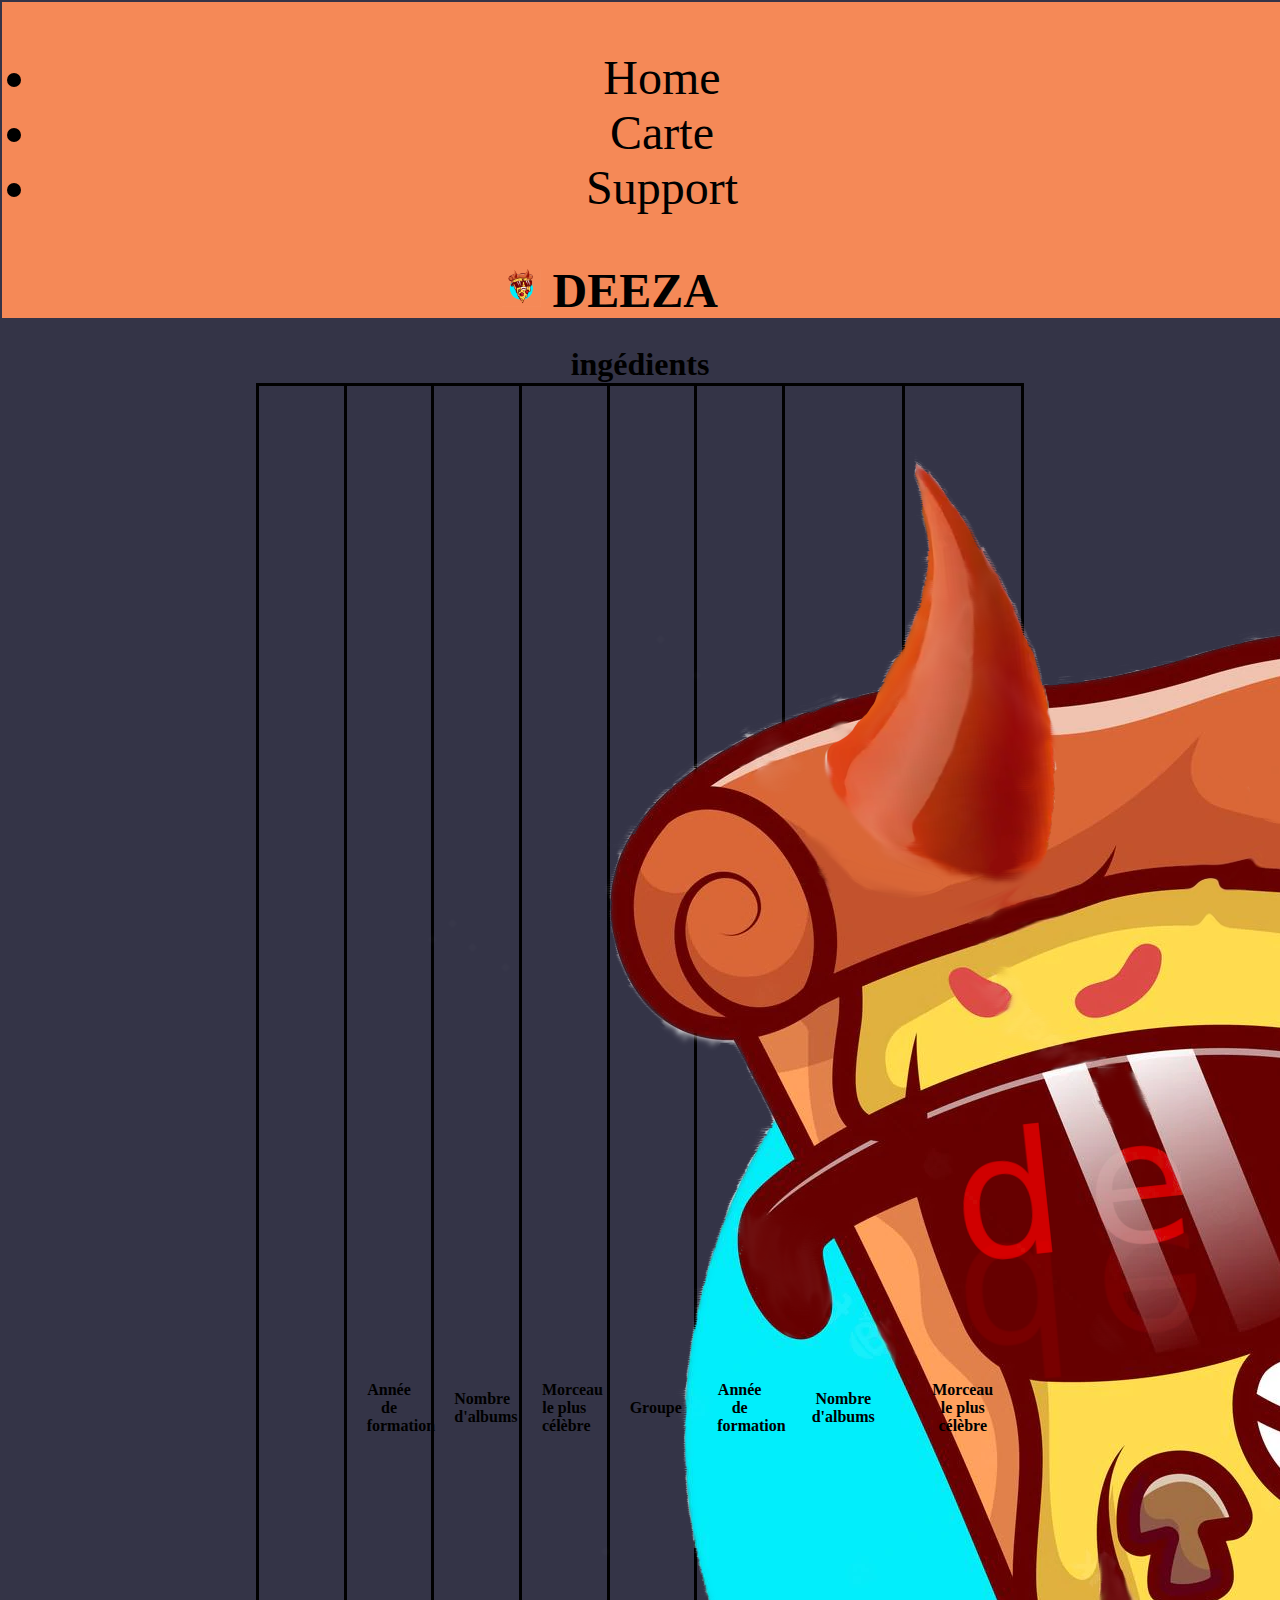
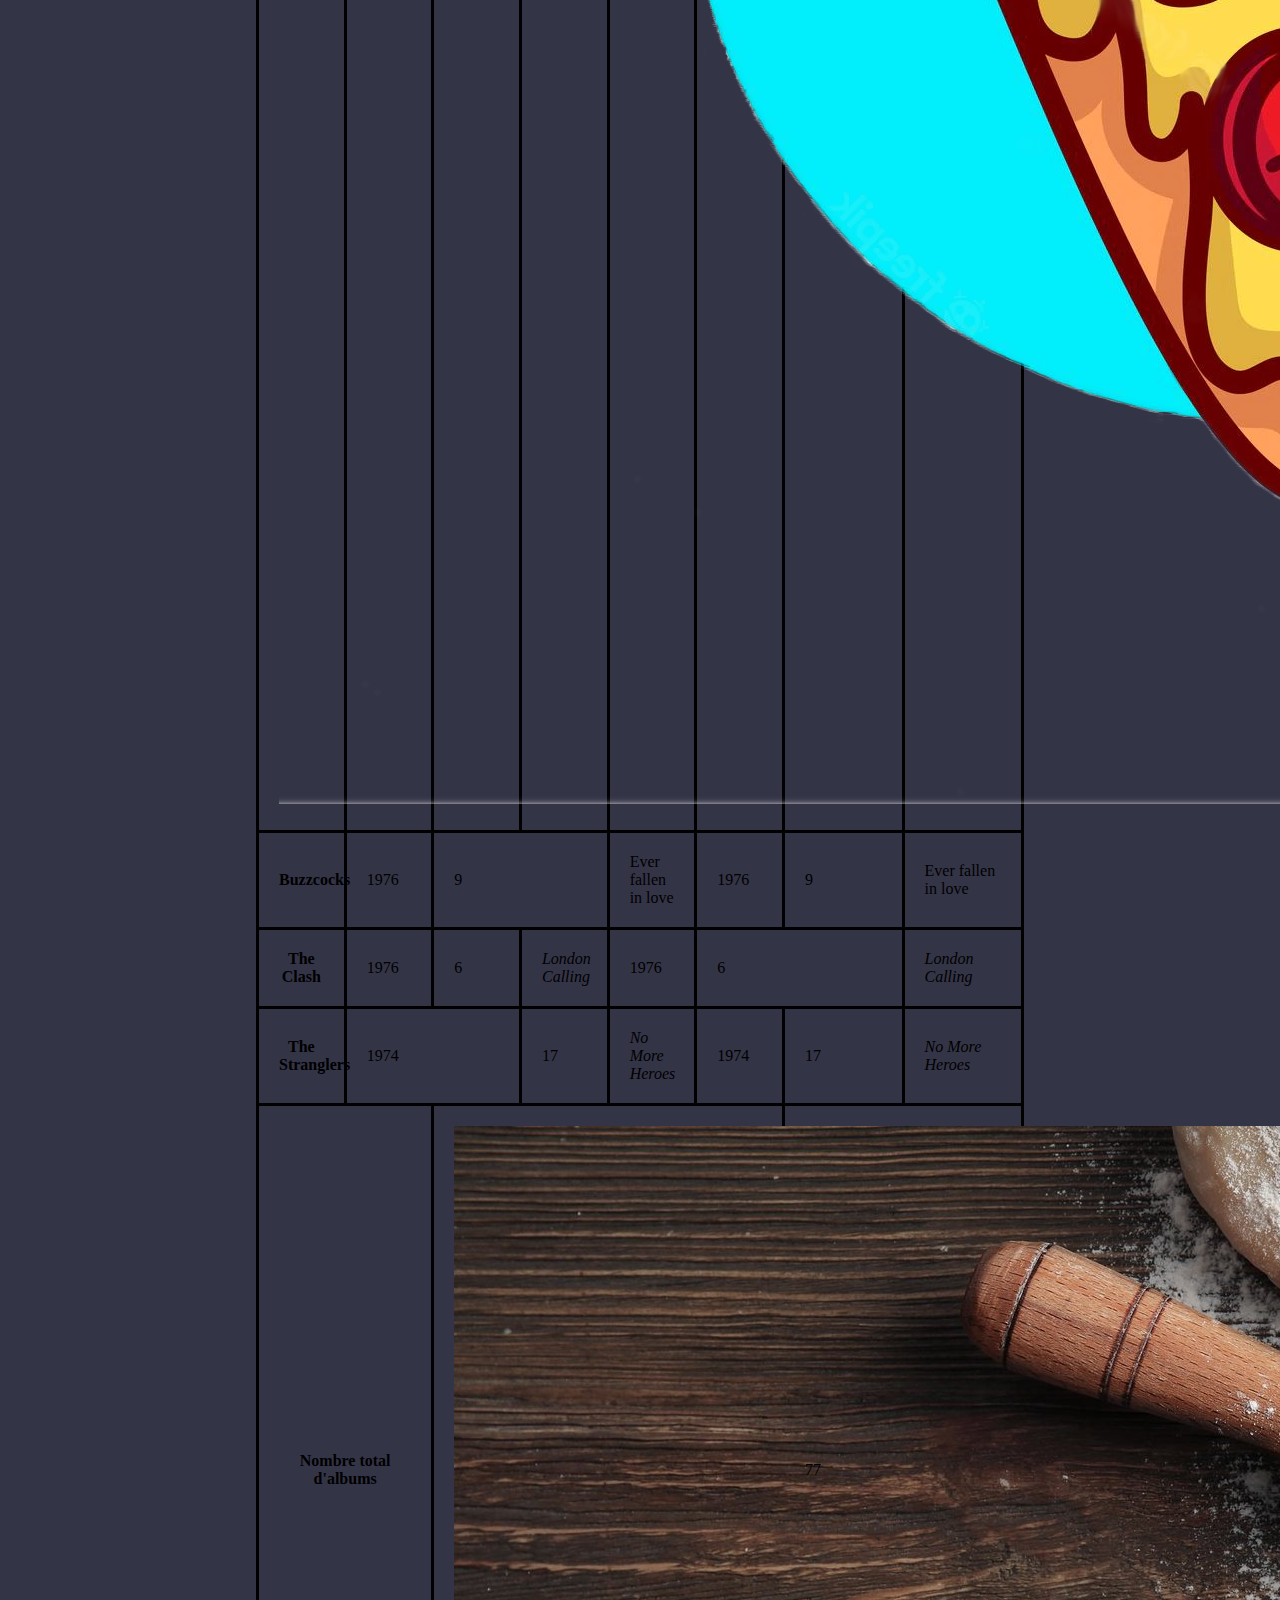
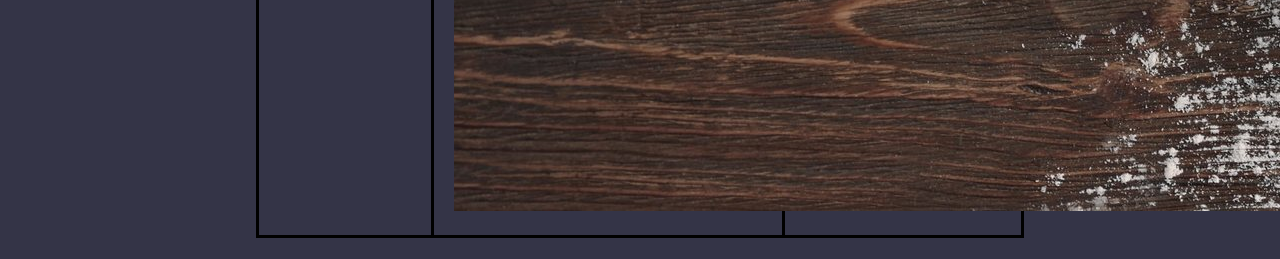
==== index.html @ e332fe28 "tableau" ====
<!DOCTYPE html>
<html lang="fr">
  <head>
    <link rel="stylesheet" href="style.css" />
    <meta charset="UTF-8" />
    <meta name="viewport" content="width=device-width, initial-scale=1.0" />
    <meta http-equiv="X-UA-Compatible" content="ie=edge" />
    <title>Static Template</title>
  <script type="text/javascript">

    function togglemenu(){
      document.getElementById('sidebar').classList.toggle('active');
    }

  </script>

  </head>
  <body>
    <div id="boite_toit">
      <div id="sidebar" onclick="togglemenu()">
        <div class="toggle-btn">
          <span></span>
          <span></span>
          <span></span>
        </div>
        <ul>
          <li>Home</li>
          <li>Carte</li>
          <li>Support</li>
        </ul>
      </div>
      <img src="pizza2.png" alt="logo DEZZA" />
      <strong>DEEZA</strong>
    </div>
      <!-- tableau -->
      <table>
        <caption><strong>ingédients</strong></caption>
        <thead>
          <tr>
            <th scope="col"><img src="pizza2.png" alt="pizza2"></th>
            <th scope="col">Année de formation</th>
            <th scope="col">Nombre d'albums</th>
            <th scope="col">Morceau le plus célèbre</th>
            <th scope="col">Groupe</th>
            <th scope="col">Année de formation</th>
            <th scope="col">Nombre d'albums</th>
            <th scope="col">Morceau le plus célèbre</th>
          </tr>
        </thead>
        <tbody>
          <tr>
            <th scope="row">Buzzcocks</th>
            <td>1976</td>
            <td  colspan="2">9</td>
            <td>Ever fallen in love </td>
            <td>1976</td>
            <td>9</td>
            <td>Ever fallen in love </td>
          </tr>
          <tr>
            <th scope="row">The Clash</th>
            <td>1976</td>
            <td>6</td>
            <td><i lang="en">London Calling</i></td>
            <td>1976</td>
            <td  colspan="2">6</td>
            <td><i lang="en">London Calling</i></td>
          </tr>
          <tr>
            <th scope="row">The Stranglers</th>
            <td  colspan="2">1974</td>
            <td>17</td>
            <td><i lang="en">No More Heroes</i></td>
            <td>1974</td>
            <td>17</td>
            <td><i lang="en">No More Heroes</i></td>
          </tr>
        </tbody>
        <tfoot>
          <tr>
            <th scope="row" colspan="2">Nombre total d'albums</th>
            <td colspan="4"><img src="pate_pizza.jpg" alt=""></td>
            <td colspan="2">77</td>
          </tr>
        </tfoot>
      </table>
    <h1>
    </h1>
    </div>
  </body>
</html>
---- style.css ----
body {
    background-color:rgb(52, 52, 71);
    margin: 0px;
  }
  /* border-toit */
  #boite_toit {
    border: solid rgb(52, 52, 71) 2px;
    height: 50%;
    width: 100%;
    background-color: rgb(245, 137, 87);
    text-align: center;
    font-size: 300%;
    margin-top: 0%;

  }
  #boite_toit img{
      width: 3%;
      font-weight: 5%;
      margin-left:-5% ;
<<<<<<< Updated upstream
  }
/* tableau */
/* espacement */

table {
  margin-left: 20%;
margin-top: 2%;
  font-size: 100%;
  table-layout: fixed;
  width: 60%;
  border-collapse: collapse;
  border: 3px solid purple;
}
caption{
  font-size: 200%;
}

thead th:nth-child(1) {
  
  border: solid;
}

thead th:nth-child(2) {

  border: solid;
}

thead th:nth-child(3) {

  border: solid;
}

thead th:nth-child(4) {

  border: solid;
}
thead th:nth-child(5) {

  border: solid;
}

thead th:nth-child(6) {

  border: solid;
}

thead th:nth-child(7) {
  width: 10%;
  border: solid;
}

thead th:nth-child(8) {
  width: 10%;
  border: solid;
}



th, td {
  padding: 20px;
  border: solid;
}
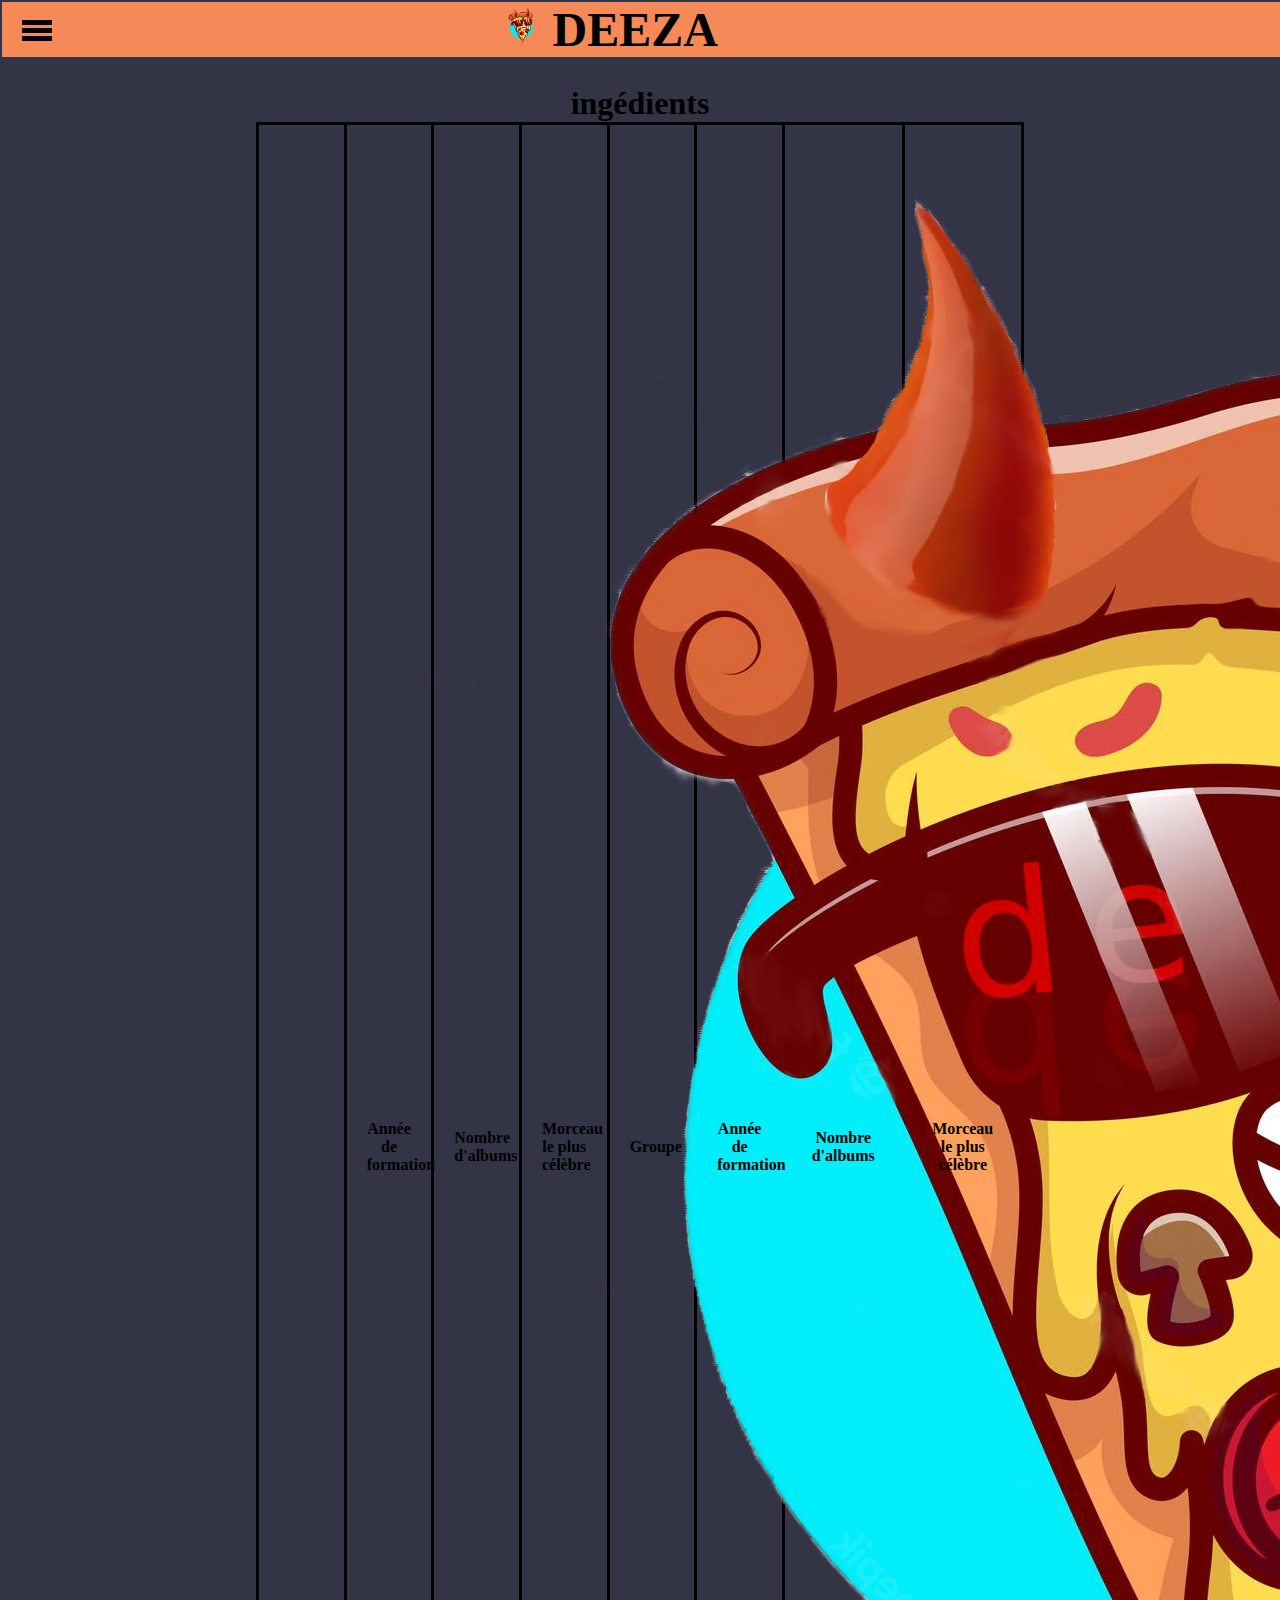
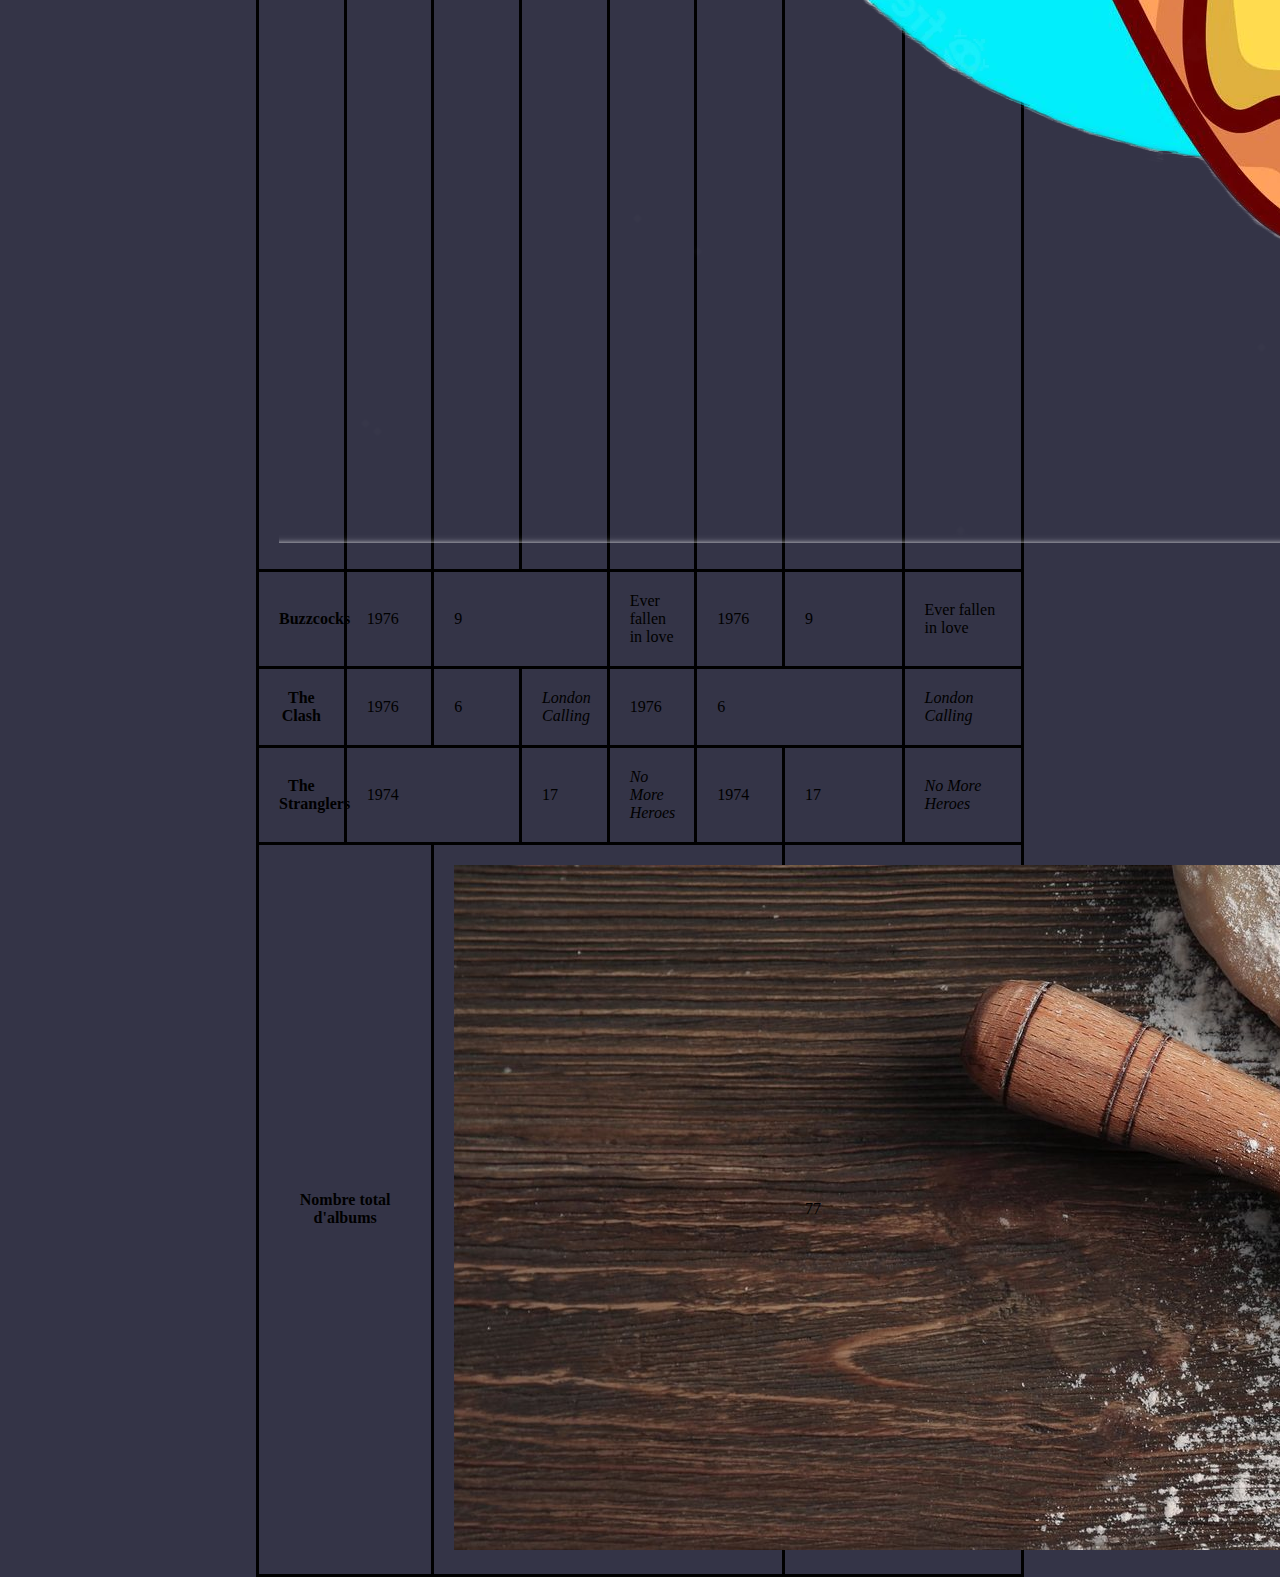
==== commit 345291ce: "Photo carte" ====
--- a/index.html
+++ b/index.html
@@ -5,7 +5,7 @@
     <meta charset="UTF-8" />
     <meta name="viewport" content="width=device-width, initial-scale=1.0" />
     <meta http-equiv="X-UA-Compatible" content="ie=edge" />
-    <title>Static Template</title>
+    <title>Home</title>
   <script type="text/javascript">
 
     function togglemenu(){
@@ -24,8 +24,8 @@
           <span></span>
         </div>
         <ul>
-          <li>Home</li>
-          <li>Carte</li>
+          <li><a href="index.html">Home</a></li>
+          <li><a href="Carte.html">Carte</a></li>
           <li>Support</li>
         </ul>
       </div>
--- a/style.css
+++ b/style.css
@@ -17,7 +17,6 @@
       width: 3%;
       font-weight: 5%;
       margin-left:-5% ;
-<<<<<<< Updated upstream
   }
 /* tableau */
 /* espacement */
@@ -31,7 +30,8 @@
   border-collapse: collapse;
   border: 3px solid purple;
 }
-caption{
+
+caption {
   font-size: 200%;
 }
 
@@ -80,3 +80,44 @@
   padding: 20px;
   border: solid;
 }
+
+
+/*menu coulissant*/
+*{
+  margin: 0;
+  padding: 0;
+}
+#sidebar{
+  position:fixed;
+  width: 30%;
+  height: 100%;
+  left: -30%;
+  background-color: black;
+}
+#sidebar li{
+  color: white;
+  font-size: 30px;
+  padding: 30px;
+  border-bottom:1px solid gray;
+  text-align: center;
+}
+.toggle-btn{
+  position: absolute;
+  left: 105%;
+  top: 15px;
+}
+.toggle-btn span{
+  display: block;
+  background-color: black;
+  width: 30px;
+  height: 5px;
+  margin: 3px;
+}
+#sidebar.active{
+  left: 0;
+}
+a:hover {
+  border: 5px solid whitesmoke;
+  color:whitesmoke;
+  text-decoration:none;
+  }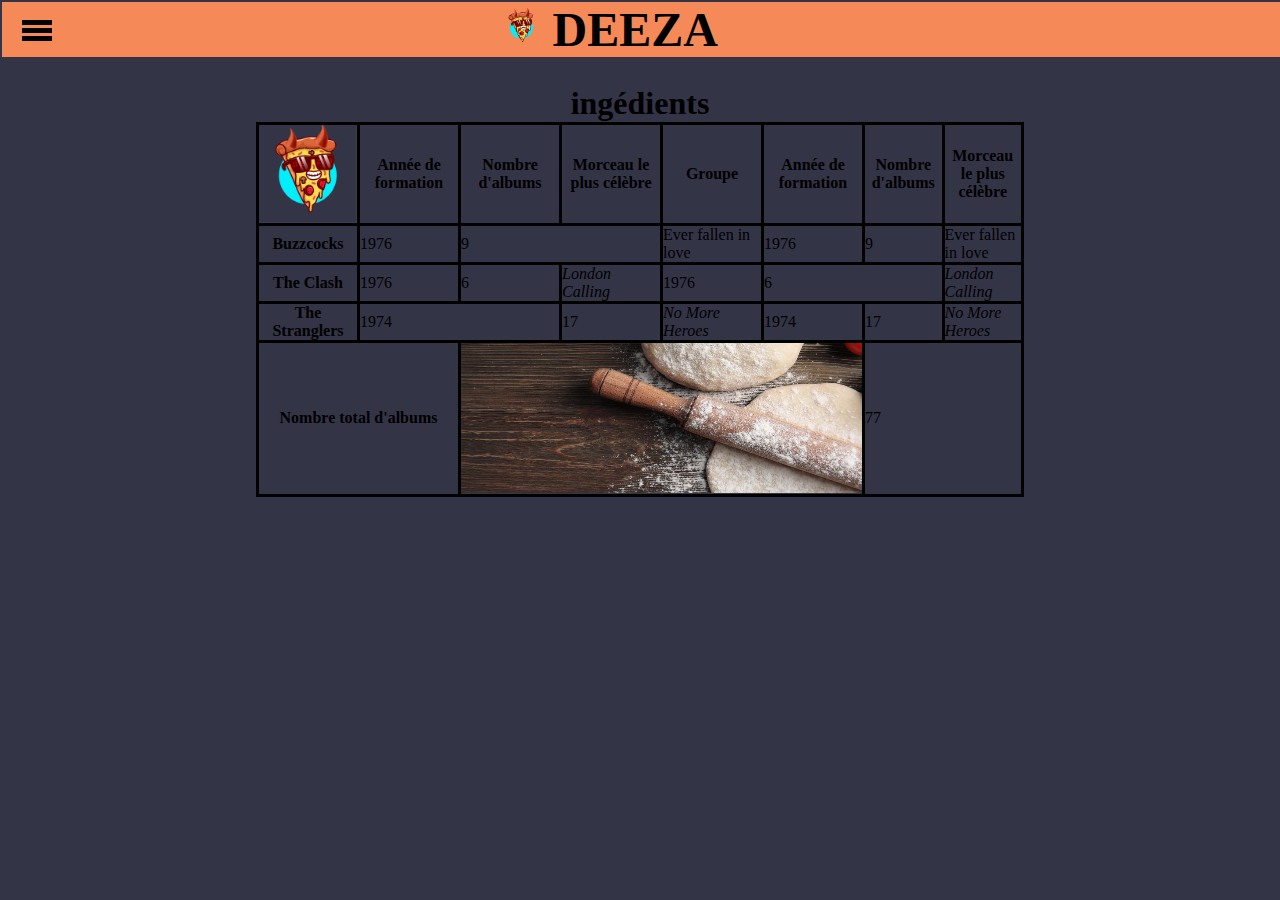
==== commit bf4431ac: "Remise au point" ====
--- a/index.html
+++ b/index.html
@@ -1,91 +1,91 @@
-<!DOCTYPE html>
-<html lang="fr">
-  <head>
-    <link rel="stylesheet" href="style.css" />
-    <meta charset="UTF-8" />
-    <meta name="viewport" content="width=device-width, initial-scale=1.0" />
-    <meta http-equiv="X-UA-Compatible" content="ie=edge" />
-    <title>Home</title>
-  <script type="text/javascript">
-
-    function togglemenu(){
-      document.getElementById('sidebar').classList.toggle('active');
-    }
-
-  </script>
-
-  </head>
-  <body>
-    <div id="boite_toit">
-      <div id="sidebar" onclick="togglemenu()">
-        <div class="toggle-btn">
-          <span></span>
-          <span></span>
-          <span></span>
-        </div>
-        <ul>
-          <li><a href="index.html">Home</a></li>
-          <li><a href="Carte.html">Carte</a></li>
-          <li>Support</li>
-        </ul>
-      </div>
-      <img src="pizza2.png" alt="logo DEZZA" />
-      <strong>DEEZA</strong>
-    </div>
-      <!-- tableau -->
-      <table>
-        <caption><strong>ingédients</strong></caption>
-        <thead>
-          <tr>
-            <th scope="col"><img src="pizza2.png" alt="pizza2"></th>
-            <th scope="col">Année de formation</th>
-            <th scope="col">Nombre d'albums</th>
-            <th scope="col">Morceau le plus célèbre</th>
-            <th scope="col">Groupe</th>
-            <th scope="col">Année de formation</th>
-            <th scope="col">Nombre d'albums</th>
-            <th scope="col">Morceau le plus célèbre</th>
-          </tr>
-        </thead>
-        <tbody>
-          <tr>
-            <th scope="row">Buzzcocks</th>
-            <td>1976</td>
-            <td  colspan="2">9</td>
-            <td>Ever fallen in love </td>
-            <td>1976</td>
-            <td>9</td>
-            <td>Ever fallen in love </td>
-          </tr>
-          <tr>
-            <th scope="row">The Clash</th>
-            <td>1976</td>
-            <td>6</td>
-            <td><i lang="en">London Calling</i></td>
-            <td>1976</td>
-            <td  colspan="2">6</td>
-            <td><i lang="en">London Calling</i></td>
-          </tr>
-          <tr>
-            <th scope="row">The Stranglers</th>
-            <td  colspan="2">1974</td>
-            <td>17</td>
-            <td><i lang="en">No More Heroes</i></td>
-            <td>1974</td>
-            <td>17</td>
-            <td><i lang="en">No More Heroes</i></td>
-          </tr>
-        </tbody>
-        <tfoot>
-          <tr>
-            <th scope="row" colspan="2">Nombre total d'albums</th>
-            <td colspan="4"><img src="pate_pizza.jpg" alt=""></td>
-            <td colspan="2">77</td>
-          </tr>
-        </tfoot>
-      </table>
-    <h1>
-    </h1>
-    </div>
-  </body>
-</html>
+<!DOCTYPE html> 
+<html lang="fr"> 
+  <head> 
+    <link rel="stylesheet" href="style.css" /> 
+    <meta charset="UTF-8" /> 
+    <meta name="viewport" content="width=device-width, initial-scale=1.0" /> 
+    <meta http-equiv="X-UA-Compatible" content="ie=edge" /> 
+    <title>Static Template</title> 
+  <script type="text/javascript"> 
+ 
+    function togglemenu(){ 
+      document.getElementById('sidebar').classList.toggle('active'); 
+    } 
+ 
+  </script> 
+ 
+  </head> 
+  <body> 
+    <div id="boite_toit"> 
+      <div id="sidebar" onclick="togglemenu()"> 
+        <div class="toggle-btn"> 
+          <span></span> 
+          <span></span> 
+          <span></span> 
+        </div> 
+        <ul> 
+          <li>Home</li> 
+          <li>Carte</li> 
+          <li>Support</li> 
+        </ul> 
+      </div> 
+      <img src="pizza2.png" alt="logo DEZZA" /> 
+      <strong>DEEZA</strong> 
+    </div> 
+      <!-- tableau --> 
+      <table> 
+        <caption><strong>ingédients</strong></caption> 
+        <thead> 
+          <tr> 
+            <th scope="col"><img src="pizza2.png" alt="pizza2" id="pizza2"></th> 
+            <th scope="col">Année de formation</th> 
+            <th scope="col">Nombre d'albums</th> 
+            <th scope="col">Morceau le plus célèbre</th> 
+            <th scope="col">Groupe</th> 
+            <th scope="col">Année de formation</th> 
+            <th scope="col">Nombre d'albums</th> 
+            <th scope="col">Morceau le plus célèbre</th> 
+          </tr> 
+        </thead> 
+        <tbody> 
+          <tr> 
+            <th scope="row">Buzzcocks</th> 
+            <td>1976</td> 
+            <td  colspan="2">9</td> 
+            <td>Ever fallen in love </td> 
+            <td>1976</td> 
+            <td>9</td> 
+            <td>Ever fallen in love </td> 
+          </tr> 
+          <tr> 
+            <th scope="row">The Clash</th> 
+            <td>1976</td> 
+            <td>6</td> 
+            <td><i lang="en">London Calling</i></td> 
+            <td>1976</td> 
+            <td  colspan="2">6</td> 
+            <td><i lang="en">London Calling</i></td> 
+          </tr> 
+          <tr> 
+            <th scope="row">The Stranglers</th> 
+            <td  colspan="2">1974</td> 
+            <td>17</td> 
+            <td><i lang="en">No More Heroes</i></td> 
+            <td>1974</td> 
+            <td>17</td> 
+            <td><i lang="en">No More Heroes</i></td> 
+          </tr> 
+        </tbody> 
+        <tfoot> 
+          <tr> 
+            <th scope="row" colspan="2">Nombre total d'albums</th> 
+            <td colspan="4"><img src="pate_pizza.jpg" alt="" id="patepizza"></td> 
+            <td colspan="2">77</td> 
+          </tr> 
+        </tfoot> 
+      </table> 
+    <h1> 
+    </h1> 
+    </div> 
+  </body> 
+</html> 
--- a/style.css
+++ b/style.css
@@ -1,123 +1,265 @@
-body {
-    background-color:rgb(52, 52, 71);
-    margin: 0px;
-  }
-  /* border-toit */
-  #boite_toit {
-    border: solid rgb(52, 52, 71) 2px;
-    height: 50%;
-    width: 100%;
-    background-color: rgb(245, 137, 87);
-    text-align: center;
-    font-size: 300%;
-    margin-top: 0%;
-
-  }
-  #boite_toit img{
-      width: 3%;
-      font-weight: 5%;
-      margin-left:-5% ;
-  }
-/* tableau */
-/* espacement */
-
-table {
-  margin-left: 20%;
-margin-top: 2%;
-  font-size: 100%;
-  table-layout: fixed;
-  width: 60%;
-  border-collapse: collapse;
-  border: 3px solid purple;
-}
-
-caption {
-  font-size: 200%;
-}
-
-thead th:nth-child(1) {
-  
-  border: solid;
-}
-
-thead th:nth-child(2) {
-
-  border: solid;
-}
-
-thead th:nth-child(3) {
-
-  border: solid;
-}
-
-thead th:nth-child(4) {
-
-  border: solid;
-}
-thead th:nth-child(5) {
-
-  border: solid;
-}
-
-thead th:nth-child(6) {
-
-  border: solid;
-}
-
-thead th:nth-child(7) {
-  width: 10%;
-  border: solid;
-}
-
-thead th:nth-child(8) {
-  width: 10%;
-  border: solid;
-}
-
-
-
-th, td {
-  padding: 20px;
-  border: solid;
-}
-
-
-/*menu coulissant*/
-*{
-  margin: 0;
-  padding: 0;
-}
-#sidebar{
-  position:fixed;
-  width: 30%;
-  height: 100%;
-  left: -30%;
-  background-color: black;
-}
-#sidebar li{
-  color: white;
-  font-size: 30px;
-  padding: 30px;
-  border-bottom:1px solid gray;
-  text-align: center;
-}
-.toggle-btn{
-  position: absolute;
-  left: 105%;
-  top: 15px;
-}
-.toggle-btn span{
-  display: block;
-  background-color: black;
-  width: 30px;
-  height: 5px;
-  margin: 3px;
-}
-#sidebar.active{
-  left: 0;
-}
-a:hover {
-  border: 5px solid whitesmoke;
-  color:whitesmoke;
-  text-decoration:none;
-  }+body { 
+    background-color:rgb(52, 52, 71); 
+    margin: 0px; 
+  } 
+  /* border-toit */ 
+  #boite_toit { 
+    border: solid rgb(52, 52, 71) 2px; 
+    height: 50%; 
+    width: 100%; 
+    background-color: rgb(245, 137, 87); 
+    text-align: center; 
+    font-size: 300%; 
+    margin-top: 0%; 
+ 
+  } 
+  #boite_toit img{ 
+      width: 3%; 
+      font-weight: 5%; 
+      margin-left:-5% ; 
+  } 
+/* tableau */ 
+table { 
+  margin-left: 20%; 
+  margin-top: 2%; 
+  font-size: 100%; 
+  table-layout: fixed; 
+  width: 60%; 
+  border-collapse: collapse; 
+  border: 3px solid purple; 
+} 
+ 
+#pizza2{ 
+  max-width: 100%; 
+  margin-bottom: -4%; 
+ 
+} 
+#patepizza{ 
+  width:100%; 
+  height: 150px; 
+  margin-bottom: -0.7%; 
+} 
+ 
+caption{ 
+  max-width: 100%; 
+  font-size: 200%; 
+} 
+ 
+thead th:nth-child(1) { 
+  margin: 0%; 
+ 
+  border: solid; 
+} 
+thead th:nth-child(2) { 
+  padding: 0px; 
+ 
+  border: solid; 
+} 
+ 
+thead th:nth-child(3) { 
+  padding: 0px; 
+  border: solid; 
+} 
+ 
+thead th:nth-child(4) { 
+  padding: 0px; 
+  border: solid; 
+} 
+thead th:nth-child(5) { 
+  padding: 0px; 
+ 
+  border: solid; 
+} 
+ 
+thead th:nth-child(6) { 
+  padding: 0px; 
+ 
+  border: solid; 
+} 
+ 
+thead th:nth-child(7) { 
+  padding: 0px; 
+ 
+  width: 10%; 
+  border: solid; 
+} 
+ 
+thead th:nth-child(8) { 
+  padding: 0px; 
+ 
+  width: 10%; 
+  border: solid; 
+} 
+ 
+ 
+ 
+th, td { 
+  padding: 0px; 
+  border: solid; 
+} 
+/*création du menu*/ 
+*{ 
+  margin: 0; 
+  padding: 0; 
+} 
+#sidebar{ 
+  position:fixed; 
+  width: 30%; 
+  height: 100%; 
+  left: -30%; 
+  background-color: black; 
+} 
+#sidebar li{ 
+  color: white; 
+  font-size: 30px; 
+  padding: 30px; 
+  border-bottom:1px solid gray; 
+  text-align: center; 
+} 
+.toggle-btn{ 
+  position: absolute; 
+  left: 105%; 
+  top: 15px; 
+} 
+.toggle-btn span{ 
+  display: block; 
+  background-color: black; 
+  width: 30px; 
+  height: 5px; 
+  margin: 3px; 
+} 
+#sidebar.active{ 
+  left: 0; 
+}body { 
+  background-color:rgb(52, 52, 71); 
+  margin: 0px; 
+} 
+/* border-toit */ 
+#boite_toit { 
+  border: solid rgb(52, 52, 71) 2px; 
+  height: 50%; 
+  width: 100%; 
+  background-color: rgb(245, 137, 87); 
+  text-align: center; 
+  font-size: 300%; 
+  margin-top: 0%; 
+
+} 
+#boite_toit img{ 
+    width: 3%; 
+    font-weight: 5%; 
+    margin-left:-5% ; 
+} 
+/* tableau */ 
+table { 
+margin-left: 20%; 
+margin-top: 2%; 
+font-size: 100%; 
+table-layout: fixed; 
+width: 60%; 
+border-collapse: collapse; 
+border: 3px solid purple; 
+} 
+
+#pizza2{ 
+max-width: 100%; 
+margin-bottom: -4%; 
+
+} 
+#patepizza{ 
+width:100%; 
+height: 150px; 
+margin-bottom: -0.7%; 
+} 
+
+caption{ 
+max-width: 100%; 
+font-size: 200%; 
+} 
+
+thead th:nth-child(1) { 
+margin: 0%; 
+
+border: solid; 
+} 
+thead th:nth-child(2) { 
+padding: 0px; 
+
+border: solid; 
+} 
+
+thead th:nth-child(3) { 
+padding: 0px; 
+border: solid; 
+} 
+
+thead th:nth-child(4) { 
+padding: 0px; 
+border: solid; 
+} 
+thead th:nth-child(5) { 
+padding: 0px; 
+
+border: solid; 
+} 
+
+thead th:nth-child(6) { 
+padding: 0px; 
+
+border: solid; 
+} 
+
+thead th:nth-child(7) { 
+padding: 0px; 
+
+width: 10%; 
+border: solid; 
+} 
+
+thead th:nth-child(8) { 
+padding: 0px; 
+
+width: 10%; 
+border: solid; 
+} 
+
+
+
+th, td { 
+padding: 0px; 
+border: solid; 
+} 
+/*création du menu*/ 
+*{ 
+margin: 0; 
+padding: 0; 
+} 
+#sidebar{ 
+position:fixed; 
+width: 30%; 
+height: 100%; 
+left: -30%; 
+background-color: black; 
+} 
+#sidebar li{ 
+color: white; 
+font-size: 30px; 
+padding: 30px; 
+border-bottom:1px solid gray; 
+text-align: center; 
+} 
+.toggle-btn{ 
+position: absolute; 
+left: 105%; 
+top: 15px; 
+} 
+.toggle-btn span{ 
+display: block; 
+background-color: black; 
+width: 30px; 
+height: 5px; 
+margin: 3px; 
+} 
+#sidebar.active{ 
+left: 0; 
+}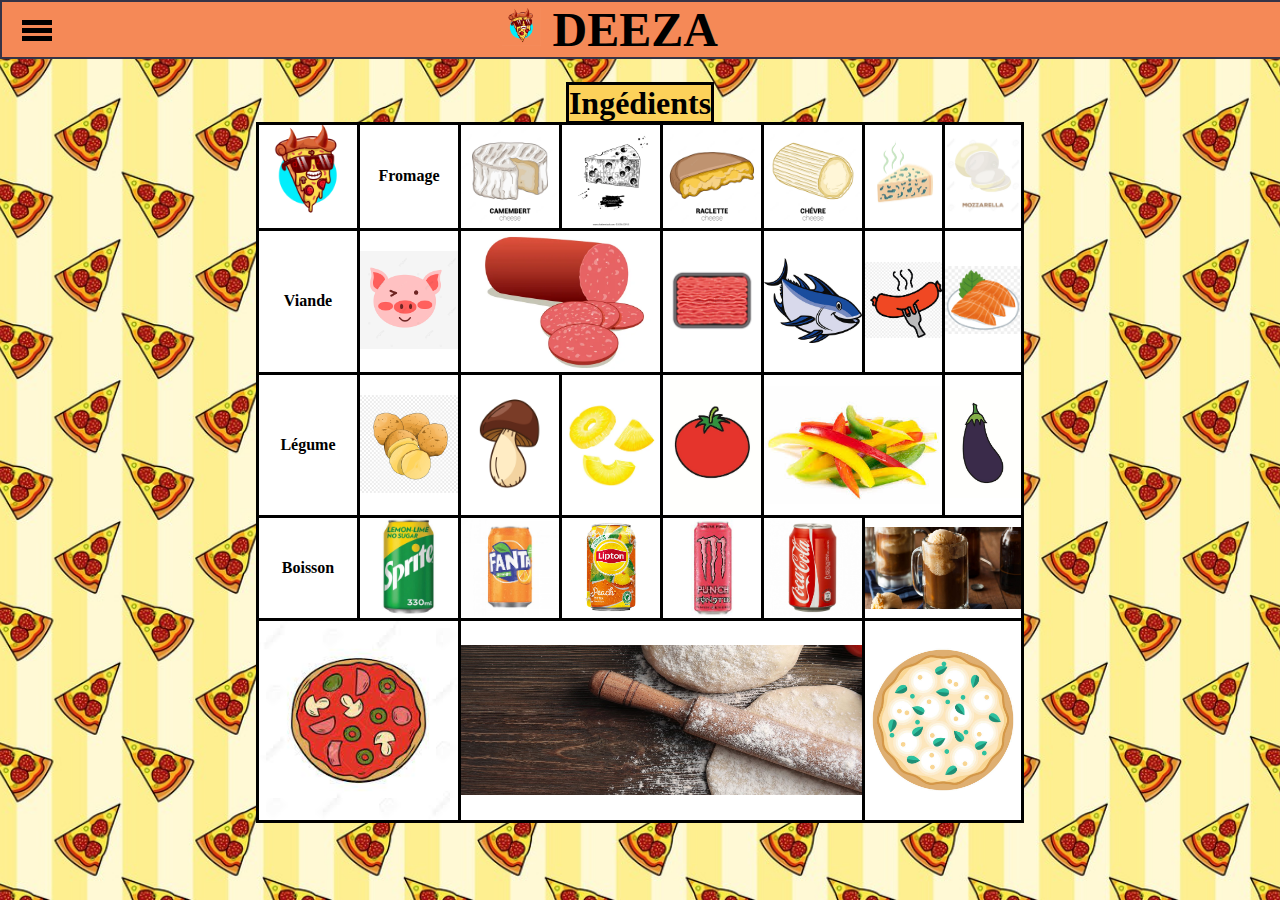
==== commit 640b3580: "page d'accueil" ====
--- a/index.html
+++ b/index.html
@@ -10,10 +10,9 @@
  
     function togglemenu(){ 
       document.getElementById('sidebar').classList.toggle('active'); 
-    } 
- 
+    }
+
   </script> 
- 
   </head> 
   <body> 
     <div id="boite_toit"> 
@@ -24,63 +23,64 @@
           <span></span> 
         </div> 
         <ul> 
-          <li>Home</li> 
-          <li>Carte</li> 
-          <li>Support</li> 
+          <li><a href="index.html">Home</a></li> 
+          <li><a href="Carte.html">Carte</a></li> 
+          <li><a href="">Support</a></li> 
         </ul> 
       </div> 
       <img src="pizza2.png" alt="logo DEZZA" /> 
       <strong>DEEZA</strong> 
     </div> 
       <!-- tableau --> 
+      
       <table> 
-        <caption><strong>ingédients</strong></caption> 
+        <caption><strong><mark>Ingédients</mark></strong></caption>
         <thead> 
           <tr> 
             <th scope="col"><img src="pizza2.png" alt="pizza2" id="pizza2"></th> 
-            <th scope="col">Année de formation</th> 
-            <th scope="col">Nombre d'albums</th> 
-            <th scope="col">Morceau le plus célèbre</th> 
-            <th scope="col">Groupe</th> 
-            <th scope="col">Année de formation</th> 
-            <th scope="col">Nombre d'albums</th> 
-            <th scope="col">Morceau le plus célèbre</th> 
+            <th scope="col">Fromage</th> 
+            <th scope="col"><img src="camembert.avif" alt="camembert" id="boissons"></th> 
+            <th scope="col"><img src="emmental.webp" alt="camembert" id="boissons"></th> 
+            <th scope="col"><img src="illustration.avif" alt="raclette" id="boissons"></th> 
+            <th scope="col"><img src="chevre.avif" alt="chevre" id="boissons"></th> 
+            <th scope="col"><img src="bleu.jpg" alt="bleu" id="boissons"></th> 
+            <th scope="col"><img src="mozzarella.webp" alt="mozzarella" id="boissons"></th> 
           </tr> 
         </thead> 
         <tbody> 
           <tr> 
-            <th scope="row">Buzzcocks</th> 
-            <td>1976</td> 
-            <td  colspan="2">9</td> 
-            <td>Ever fallen in love </td> 
-            <td>1976</td> 
-            <td>9</td> 
-            <td>Ever fallen in love </td> 
+            <th scope="row">Viande</th> 
+            <td><img src="lardon.jpg" alt="lardon" id="boissons"></td> 
+            <td  colspan="2"><img src="sala2.jpg" alt="salami" id="salami"></td> 
+            <td><img src="vihach.jpg" alt="haché" id="boissons"></td> 
+            <td><img src="thon.jpg" alt="thon" id="boissons"></td> 
+            <td><img src="saucisse.jpg" alt="saucisse" id="boissons"></td> 
+            <td><img src="saumon.png" alt="saumon" id="boissons"></td> 
           </tr> 
           <tr> 
-            <th scope="row">The Clash</th> 
-            <td>1976</td> 
-            <td>6</td> 
-            <td><i lang="en">London Calling</i></td> 
-            <td>1976</td> 
-            <td  colspan="2">6</td> 
-            <td><i lang="en">London Calling</i></td> 
+            <th scope="row">Légume</th> 
+            <td><img src="patate.jpg" alt="patate" id="boissons"></td> 
+            <td><img src="champi.jpg" alt="champignon" id="boissons"></td> 
+            <td><img src="annanas.webp" alt="annanas" id="boissons"></td> 
+            <td><img src="tomate.jpg" alt="tomate" id="boissons"></td> 
+            <td  colspan="2"><img src="poivrons.jfif" alt="poivrons" id="poivron"></td> 
+            <td><img src="auberg.jpg" alt="aubergine" id="boissons"></td> 
           </tr> 
           <tr> 
-            <th scope="row">The Stranglers</th> 
-            <td  colspan="2">1974</td> 
-            <td>17</td> 
-            <td><i lang="en">No More Heroes</i></td> 
-            <td>1974</td> 
-            <td>17</td> 
-            <td><i lang="en">No More Heroes</i></td> 
+            <th scope="row">Boisson</th> 
+            <td><img src="SpriteGreenKitchen.jpg" alt="sprite" id="boissons"></td> 
+            <td><img src="fanta-blik33cl-goedkoopdrank.jpg" alt="fanta" id="boissons"></td> 
+            <td><img src="tea.jpg" alt="ice tea" id="boissons"></i></td> 
+            <td><img src="monster (1).jfif" alt="monster" id="boissons"></td> 
+            <td><img src="cock.jpg" alt="caca" id="boissons"></td> 
+            <td colspan="2"><div id="coca"><img src="coke-float-coca-glace-vanille-recette-tiktok.jpg" alt="float-coca" ></div></td> 
           </tr> 
         </tbody> 
         <tfoot> 
           <tr> 
-            <th scope="row" colspan="2">Nombre total d'albums</th> 
-            <td colspan="4"><img src="pate_pizza.jpg" alt="" id="patepizza"></td> 
-            <td colspan="2">77</td> 
+            <th scope="row" colspan="2"><img src="rouge.jpg" alt="sauce tomate" id="boissons"></th> 
+            <td colspan="4"><img src="pate_pizza.jpg" alt="pate" id="patepizza"></td> 
+            <td colspan="2"><img src="blanc.jpg" alt="sauce blanche" id="boissons"></td> 
           </tr> 
         </tfoot> 
       </table> 
--- a/style.css
+++ b/style.css
@@ -1,6 +1,8 @@
 body { 
     background-color:rgb(52, 52, 71); 
-    margin: 0px; 
+    background: url(dezza.png)no-repeat center fixed;
+    -webkit-background-size:cover ;
+    background-size: cover;
   } 
   /* border-toit */ 
   #boite_toit { 
@@ -19,7 +21,17 @@
       margin-left:-5% ; 
   } 
 /* tableau */ 
+mark {
+  background-color: 
+  hsl(44, 96%, 67%);
+  color: 
+rgb(0, 0, 0);
+border:solid black;
+padding: -100px;
+
+}
 table { 
+  background-color: rgb(255, 255, 255);
   margin-left: 20%; 
   margin-top: 2%; 
   font-size: 100%; 
@@ -98,7 +110,7 @@
   border: solid; 
 } 
 /*création du menu*/ 
-*{ 
+/* *{ 
   margin: 0; 
   padding: 0; 
 } 
@@ -116,6 +128,14 @@
   border-bottom:1px solid gray; 
   text-align: center; 
 } 
+
+
+#cocaS img{
+  border:2px solid red;
+  /* width:100%; */
+  object-fit: fill;
+}
+
 .toggle-btn{ 
   position: absolute; 
   left: 105%; 
@@ -133,7 +153,7 @@
 }body { 
   background-color:rgb(52, 52, 71); 
   margin: 0px; 
-} 
+}  */
 /* border-toit */ 
 #boite_toit { 
   border: solid rgb(52, 52, 71) 2px; 
@@ -163,15 +183,30 @@
 
 #pizza2{ 
 max-width: 100%; 
-margin-bottom: -4%; 
-
+margin-bottom: 0%; 
 } 
 #patepizza{ 
 width:100%; 
 height: 150px; 
 margin-bottom: -0.7%; 
 } 
-
+#poivron{ 
+  max-width: 100%; 
+  margin-bottom: -2%;
+}
+#salami{
+  max-width:100%; 
+  margin-bottom: -2%;
+}
+#boissons{
+  max-width: 100%; 
+  margin-bottom: -2%;
+}
+#coca img{
+  max-width: 100%;
+  height: auto;
+  margin-bottom: -2%;
+}
 caption{ 
 max-width: 100%; 
 font-size: 200%; 
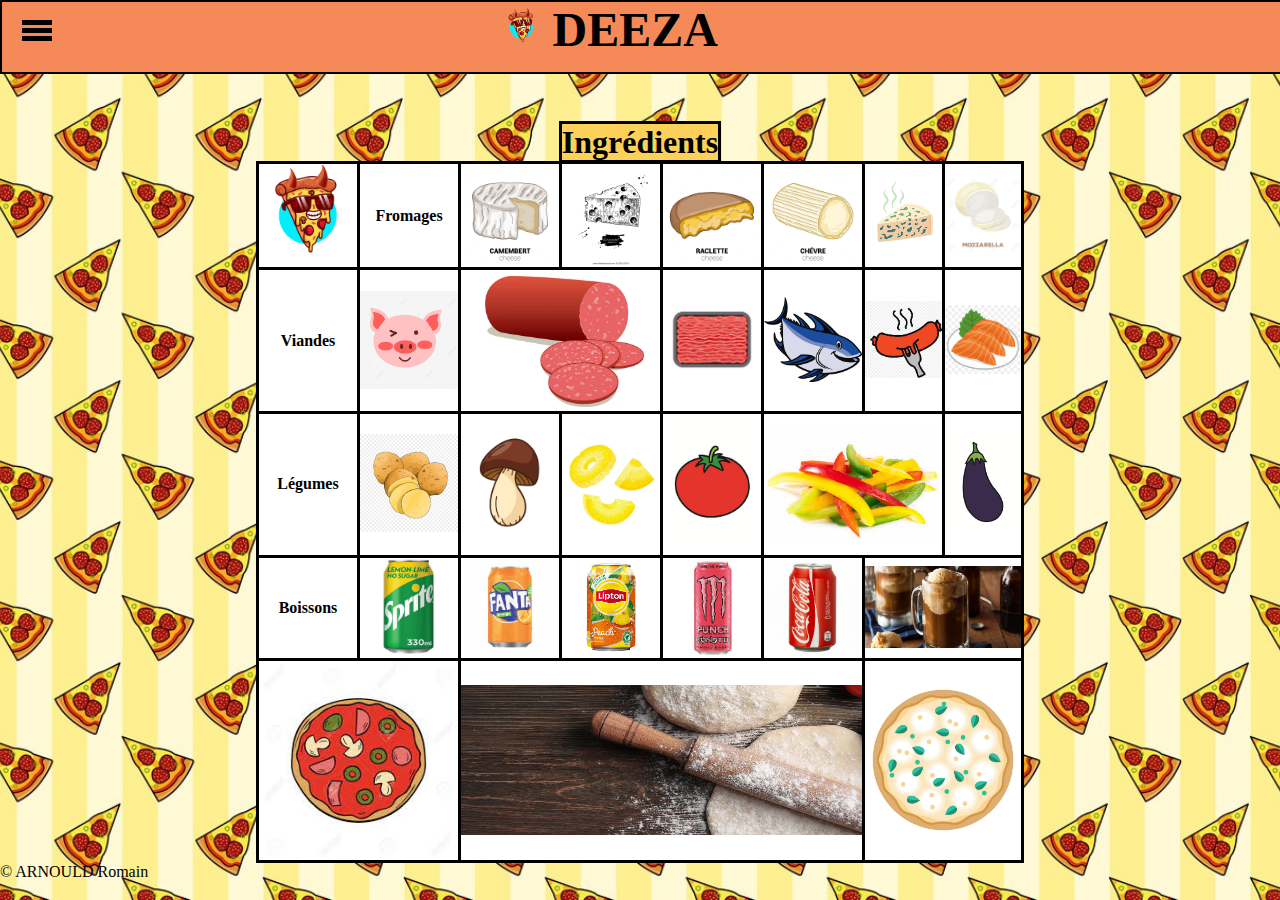
==== commit 455a90b1: "Rendu final carte+accueil" ====
--- a/index.html
+++ b/index.html
@@ -18,27 +18,28 @@
     <div id="boite_toit"> 
       <div id="sidebar" onclick="togglemenu()"> 
         <div class="toggle-btn"> 
-          <span></span> 
-          <span></span> 
-          <span></span> 
+          <span></span>
+          <span></span>
+          <span></span>
         </div> 
         <ul> 
           <li><a href="index.html">Home</a></li> 
           <li><a href="Carte.html">Carte</a></li> 
-          <li><a href="">Support</a></li> 
+          <li><a href="support.html">Support</a></li> 
         </ul> 
       </div> 
       <img src="pizza2.png" alt="logo DEZZA" /> 
-      <strong>DEEZA</strong> 
+      <strong>DEEZA</strong>
     </div> 
       <!-- tableau --> 
       
+      
       <table> 
-        <caption><strong><mark>Ingédients</mark></strong></caption>
+        <caption><strong><mark>Ingrédients</mark></strong></caption>
         <thead> 
           <tr> 
             <th scope="col"><img src="pizza2.png" alt="pizza2" id="pizza2"></th> 
-            <th scope="col">Fromage</th> 
+            <th scope="col">Fromages</th> 
             <th scope="col"><img src="camembert.avif" alt="camembert" id="boissons"></th> 
             <th scope="col"><img src="emmental.webp" alt="camembert" id="boissons"></th> 
             <th scope="col"><img src="illustration.avif" alt="raclette" id="boissons"></th> 
@@ -49,7 +50,7 @@
         </thead> 
         <tbody> 
           <tr> 
-            <th scope="row">Viande</th> 
+            <th scope="row">Viandes</th> 
             <td><img src="lardon.jpg" alt="lardon" id="boissons"></td> 
             <td  colspan="2"><img src="sala2.jpg" alt="salami" id="salami"></td> 
             <td><img src="vihach.jpg" alt="haché" id="boissons"></td> 
@@ -58,7 +59,7 @@
             <td><img src="saumon.png" alt="saumon" id="boissons"></td> 
           </tr> 
           <tr> 
-            <th scope="row">Légume</th> 
+            <th scope="row">Légumes</th> 
             <td><img src="patate.jpg" alt="patate" id="boissons"></td> 
             <td><img src="champi.jpg" alt="champignon" id="boissons"></td> 
             <td><img src="annanas.webp" alt="annanas" id="boissons"></td> 
@@ -67,7 +68,7 @@
             <td><img src="auberg.jpg" alt="aubergine" id="boissons"></td> 
           </tr> 
           <tr> 
-            <th scope="row">Boisson</th> 
+            <th scope="row">Boissons</th> 
             <td><img src="SpriteGreenKitchen.jpg" alt="sprite" id="boissons"></td> 
             <td><img src="fanta-blik33cl-goedkoopdrank.jpg" alt="fanta" id="boissons"></td> 
             <td><img src="tea.jpg" alt="ice tea" id="boissons"></i></td> 
@@ -87,5 +88,6 @@
     <h1> 
     </h1> 
     </div> 
+    <p>&copy; ARNOULD Romain</p>
   </body> 
 </html> 
--- a/style.css
+++ b/style.css
@@ -6,14 +6,15 @@
   } 
   /* border-toit */ 
   #boite_toit { 
-    border: solid rgb(52, 52, 71) 2px; 
+    border: solid 2px; 
     height: 50%; 
     width: 100%; 
     background-color: rgb(245, 137, 87); 
     text-align: center; 
     font-size: 300%; 
     margin-top: 0%; 
- 
+    height: 70px;
+    margin-bottom: 50px;
   } 
   #boite_toit img{ 
       width: 3%; 
@@ -109,32 +110,6 @@
   padding: 0px; 
   border: solid; 
 } 
-/*création du menu*/ 
-/* *{ 
-  margin: 0; 
-  padding: 0; 
-} 
-#sidebar{ 
-  position:fixed; 
-  width: 30%; 
-  height: 100%; 
-  left: -30%; 
-  background-color: black; 
-} 
-#sidebar li{ 
-  color: white; 
-  font-size: 30px; 
-  padding: 30px; 
-  border-bottom:1px solid gray; 
-  text-align: center; 
-} 
-
-
-#cocaS img{
-  border:2px solid red;
-  /* width:100%; */
-  object-fit: fill;
-}
 
 .toggle-btn{ 
   position: absolute; 
@@ -150,26 +125,12 @@
 } 
 #sidebar.active{ 
   left: 0; 
-}body { 
+}
+body { 
   background-color:rgb(52, 52, 71); 
   margin: 0px; 
 }  */
-/* border-toit */ 
-#boite_toit { 
-  border: solid rgb(52, 52, 71) 2px; 
-  height: 50%; 
-  width: 100%; 
-  background-color: rgb(245, 137, 87); 
-  text-align: center; 
-  font-size: 300%; 
-  margin-top: 0%; 
-
-} 
-#boite_toit img{ 
-    width: 3%; 
-    font-weight: 5%; 
-    margin-left:-5% ; 
-} 
+
 /* tableau */ 
 table { 
 margin-left: 20%; 
@@ -207,63 +168,7 @@
   height: auto;
   margin-bottom: -2%;
 }
-caption{ 
-max-width: 100%; 
-font-size: 200%; 
-} 
-
-thead th:nth-child(1) { 
-margin: 0%; 
-
-border: solid; 
-} 
-thead th:nth-child(2) { 
-padding: 0px; 
-
-border: solid; 
-} 
-
-thead th:nth-child(3) { 
-padding: 0px; 
-border: solid; 
-} 
-
-thead th:nth-child(4) { 
-padding: 0px; 
-border: solid; 
-} 
-thead th:nth-child(5) { 
-padding: 0px; 
-
-border: solid; 
-} 
-
-thead th:nth-child(6) { 
-padding: 0px; 
-
-border: solid; 
-} 
-
-thead th:nth-child(7) { 
-padding: 0px; 
-
-width: 10%; 
-border: solid; 
-} 
-
-thead th:nth-child(8) { 
-padding: 0px; 
-
-width: 10%; 
-border: solid; 
-} 
-
-
-
-th, td { 
-padding: 0px; 
-border: solid; 
-} 
+
 /*création du menu*/ 
 *{ 
 margin: 0; 
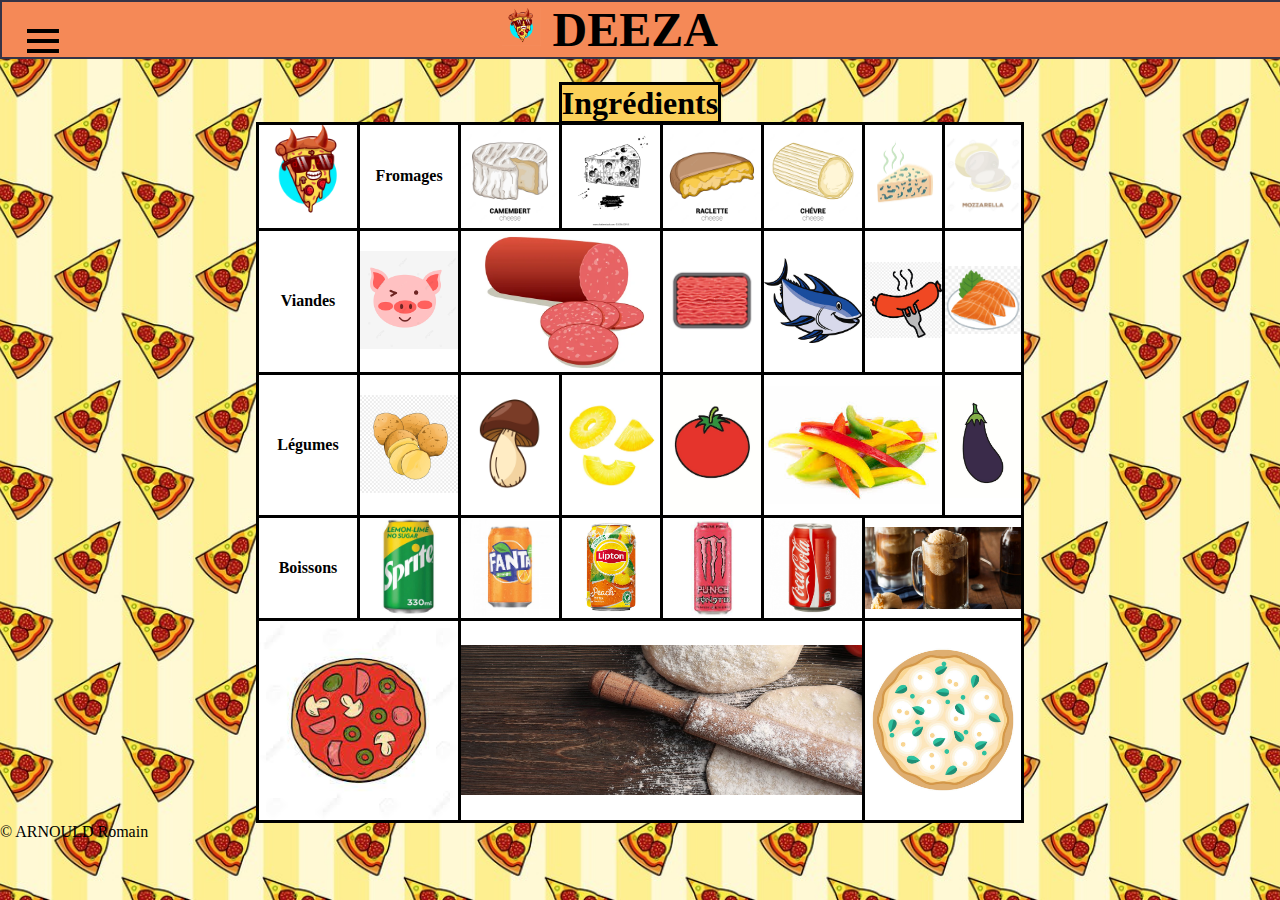
==== commit 8a5ea897: "Rendu sans support" ====
--- a/index.html
+++ b/index.html
@@ -1,11 +1,12 @@
 <!DOCTYPE html> 
 <html lang="fr"> 
   <head> 
-    <link rel="stylesheet" href="style.css" /> 
+    <link rel="stylesheet" href="css/style.css" /> 
     <meta charset="UTF-8" /> 
     <meta name="viewport" content="width=device-width, initial-scale=1.0" /> 
     <meta http-equiv="X-UA-Compatible" content="ie=edge" /> 
-    <title>Static Template</title> 
+    <title>DEEZA</title> 
+    <link href='https://unpkg.com/boxicons@2.1.4/css/boxicons.min.css' rel='stylesheet'> 
   <script type="text/javascript"> 
  
     function togglemenu(){ 
@@ -18,14 +19,12 @@
     <div id="boite_toit"> 
       <div id="sidebar" onclick="togglemenu()"> 
         <div class="toggle-btn"> 
-          <span></span>
-          <span></span>
-          <span></span>
+          <i class="bx bx-menu"></i>
         </div> 
         <ul> 
-          <li><a href="index.html">Home</a></li> 
-          <li><a href="Carte.html">Carte</a></li> 
-          <li><a href="support.html">Support</a></li> 
+          <li><a href="index.html" style="color: white; text-decoration: none;">Home</a></li> 
+          <li><a href="Carte.html" style="color: white; text-decoration: none;">Carte</a></li> 
+          <li><a href="support.html" style="color: white; text-decoration: none;">Support</a></li> 
         </ul> 
       </div> 
       <img src="pizza2.png" alt="logo DEZZA" /> 
@@ -40,48 +39,48 @@
           <tr> 
             <th scope="col"><img src="pizza2.png" alt="pizza2" id="pizza2"></th> 
             <th scope="col">Fromages</th> 
-            <th scope="col"><img src="camembert.avif" alt="camembert" id="boissons"></th> 
-            <th scope="col"><img src="emmental.webp" alt="camembert" id="boissons"></th> 
-            <th scope="col"><img src="illustration.avif" alt="raclette" id="boissons"></th> 
-            <th scope="col"><img src="chevre.avif" alt="chevre" id="boissons"></th> 
-            <th scope="col"><img src="bleu.jpg" alt="bleu" id="boissons"></th> 
-            <th scope="col"><img src="mozzarella.webp" alt="mozzarella" id="boissons"></th> 
+            <th scope="col"><img src="img/camembert.avif" alt="camembert" id="boissons"></th> 
+            <th scope="col"><img src="img/emmental.webp" alt="camembert" id="boissons"></th> 
+            <th scope="col"><img src="img/illustration.avif" alt="raclette" id="boissons"></th> 
+            <th scope="col"><img src="img/chevre.avif" alt="chevre" id="boissons"></th> 
+            <th scope="col"><img src="img/bleu.jpg" alt="bleu" id="boissons"></th> 
+            <th scope="col"><img src="img/mozzarella.webp" alt="mozzarella" id="boissons"></th> 
           </tr> 
         </thead> 
         <tbody> 
           <tr> 
             <th scope="row">Viandes</th> 
-            <td><img src="lardon.jpg" alt="lardon" id="boissons"></td> 
-            <td  colspan="2"><img src="sala2.jpg" alt="salami" id="salami"></td> 
-            <td><img src="vihach.jpg" alt="haché" id="boissons"></td> 
-            <td><img src="thon.jpg" alt="thon" id="boissons"></td> 
-            <td><img src="saucisse.jpg" alt="saucisse" id="boissons"></td> 
-            <td><img src="saumon.png" alt="saumon" id="boissons"></td> 
+            <td><img src="img/lardon.jpg" alt="lardon" id="boissons"></td> 
+            <td  colspan="2"><img src="img/sala2.jpg" alt="salami" id="salami"></td> 
+            <td><img src="img/vihach.jpg" alt="haché" id="boissons"></td> 
+            <td><img src="img/thon.jpg" alt="thon" id="boissons"></td> 
+            <td><img src="img/saucisse.jpg" alt="saucisse" id="boissons"></td> 
+            <td><img src="img/saumon.png" alt="saumon" id="boissons"></td> 
           </tr> 
           <tr> 
             <th scope="row">Légumes</th> 
-            <td><img src="patate.jpg" alt="patate" id="boissons"></td> 
-            <td><img src="champi.jpg" alt="champignon" id="boissons"></td> 
-            <td><img src="annanas.webp" alt="annanas" id="boissons"></td> 
-            <td><img src="tomate.jpg" alt="tomate" id="boissons"></td> 
-            <td  colspan="2"><img src="poivrons.jfif" alt="poivrons" id="poivron"></td> 
-            <td><img src="auberg.jpg" alt="aubergine" id="boissons"></td> 
+            <td><img src="img/patate.jpg" alt="patate" id="boissons"></td> 
+            <td><img src="img/champi.jpg" alt="champignon" id="boissons"></td> 
+            <td><img src="img/annanas.webp" alt="annanas" id="boissons"></td> 
+            <td><img src="img/tomate.jpg" alt="tomate" id="boissons"></td> 
+            <td  colspan="2"><img src="img/poivrons.jfif" alt="poivrons" id="poivron"></td> 
+            <td><img src="img/auberg.jpg" alt="aubergine" id="boissons"></td> 
           </tr> 
           <tr> 
             <th scope="row">Boissons</th> 
-            <td><img src="SpriteGreenKitchen.jpg" alt="sprite" id="boissons"></td> 
-            <td><img src="fanta-blik33cl-goedkoopdrank.jpg" alt="fanta" id="boissons"></td> 
-            <td><img src="tea.jpg" alt="ice tea" id="boissons"></i></td> 
-            <td><img src="monster (1).jfif" alt="monster" id="boissons"></td> 
-            <td><img src="cock.jpg" alt="caca" id="boissons"></td> 
-            <td colspan="2"><div id="coca"><img src="coke-float-coca-glace-vanille-recette-tiktok.jpg" alt="float-coca" ></div></td> 
+            <td><img src="img/SpriteGreenKitchen.jpg" alt="sprite" id="boissons"></td> 
+            <td><img src="img/fanta-blik33cl-goedkoopdrank.jpg" alt="fanta" id="boissons"></td> 
+            <td><img src="img/tea.jpg" alt="ice tea" id="boissons"></i></td> 
+            <td><img src="img/monster (1).jfif" alt="monster" id="boissons"></td> 
+            <td><img src="img/cock.jpg" alt="caca" id="boissons"></td> 
+            <td colspan="2"><div id="coca"><img src="img/coke-float-coca-glace-vanille-recette-tiktok.jpg" alt="float-coca" ></div></td> 
           </tr> 
         </tbody> 
         <tfoot> 
           <tr> 
-            <th scope="row" colspan="2"><img src="rouge.jpg" alt="sauce tomate" id="boissons"></th> 
-            <td colspan="4"><img src="pate_pizza.jpg" alt="pate" id="patepizza"></td> 
-            <td colspan="2"><img src="blanc.jpg" alt="sauce blanche" id="boissons"></td> 
+            <th scope="row" colspan="2"><img src="img/rouge.jpg" alt="sauce tomate" id="boissons"></th> 
+            <td colspan="4"><img src="img/pate_pizza.jpg" alt="pate" id="patepizza"></td> 
+            <td colspan="2"><img src="img/blanc.jpg" alt="sauce blanche" id="boissons"></td> 
           </tr> 
         </tfoot> 
       </table> 
--- a/css/style.css
+++ b/css/style.css
@@ -0,0 +1,302 @@
+body { 
+    background-color:rgb(52, 52, 71); 
+    margin: 0px; 
+    padding: 0px;
+    background: url(../dezza.png)no-repeat center fixed;
+    -webkit-background-size:cover ;
+    background-size: cover;
+  } 
+  /* border-toit */ 
+  #boite_toit { 
+    border: solid rgb(52, 52, 71) 2px; 
+    height: 50%; 
+    width: 100%; 
+    background-color: rgb(245, 137, 87); 
+    text-align: center; 
+    font-size: 300%; 
+    margin-top: 0%; 
+ 
+  } 
+  #boite_toit img{ 
+      width: 3%; 
+      font-weight: 5%; 
+      margin-left:-5% ; 
+  } 
+/* tableau */ 
+mark {
+  background-color: 
+  hsl(44, 96%, 67%);
+  color: 
+rgb(0, 0, 0);
+border:solid black;
+padding: -100px;
+
+}
+table { 
+  background-color: rgb(255, 255, 255);
+  margin-left: 20%; 
+  margin-top: 2%; 
+  font-size: 100%; 
+  table-layout: fixed; 
+  width: 60%; 
+  border-collapse: collapse; 
+  border: 3px solid purple; 
+} 
+ 
+#pizza2{ 
+  max-width: 100%; 
+  margin-bottom: -4%; 
+ 
+} 
+#patepizza{ 
+  width:100%; 
+  height: 150px; 
+  margin-bottom: -0.7%; 
+} 
+ 
+caption{ 
+  max-width: 100%; 
+  font-size: 200%; 
+} 
+ 
+thead th:nth-child(1) { 
+  margin: 0%; 
+ 
+  border: solid; 
+} 
+thead th:nth-child(2) { 
+  padding: 0px; 
+ 
+  border: solid; 
+} 
+ 
+thead th:nth-child(3) { 
+  padding: 0px; 
+  border: solid; 
+} 
+ 
+thead th:nth-child(4) { 
+  padding: 0px; 
+  border: solid; 
+} 
+thead th:nth-child(5) { 
+  padding: 0px; 
+ 
+  border: solid; 
+} 
+ 
+thead th:nth-child(6) { 
+  padding: 0px; 
+ 
+  border: solid; 
+} 
+ 
+thead th:nth-child(7) { 
+  padding: 0px; 
+ 
+  width: 10%; 
+  border: solid; 
+} 
+ 
+thead th:nth-child(8) { 
+  padding: 0px; 
+ 
+  width: 10%; 
+  border: solid; 
+} 
+ 
+ 
+ 
+th, td { 
+  padding: 0px; 
+  border: solid; 
+} 
+/* création du menu  */
+*{
+  margin: 0; 
+  padding: 0; 
+} 
+#sidebar{ 
+  position:fixed; 
+  width: 30%; 
+  height: 100%; 
+  left: -30%; 
+  background-color: black; 
+} 
+#sidebar li{ 
+  color: white; 
+  font-size: 30px; 
+  padding: 30px; 
+  border-bottom:1px solid gray; 
+  text-align: center; 
+} 
+
+
+#cocaS img{
+  border:2px solid red;
+  width:100%;
+  object-fit: fill;
+}
+
+.toggle-btn{ 
+  position: absolute; 
+  left: 105%; 
+  top: 15px; 
+} 
+.toggle-btn span{ 
+  display: block; 
+  background-color: black; 
+  width: 30px; 
+  height: 5px; 
+  margin: 3px; 
+} 
+#sidebar.active{ 
+  left: 0; 
+}body { 
+  background-color:rgb(52, 52, 71); 
+  margin: 0px; 
+}
+/* border-toit */ 
+#boite_toit { 
+  border: solid rgb(52, 52, 71) 2px; 
+  height: 50%; 
+  width: 100%; 
+  background-color: rgb(245, 137, 87); 
+  text-align: center; 
+  font-size: 300%; 
+  margin-top: 0%; 
+
+} 
+#boite_toit img{ 
+    width: 3%; 
+    font-weight: 5%; 
+    margin-left:-5% ; 
+} 
+/* tableau */ 
+table { 
+margin-left: 20%; 
+margin-top: 2%; 
+font-size: 100%; 
+table-layout: fixed; 
+width: 60%; 
+border-collapse: collapse; 
+border: 3px solid purple; 
+} 
+
+#pizza2{ 
+max-width: 100%; 
+margin-bottom: 0%; 
+} 
+#patepizza{ 
+width:100%; 
+height: 150px; 
+margin-bottom: -0.7%; 
+} 
+#poivron{ 
+  max-width: 100%; 
+  margin-bottom: -2%;
+}
+#salami{
+  max-width:100%; 
+  margin-bottom: -2%;
+}
+#boissons{
+  max-width: 100%; 
+  margin-bottom: -2%;
+}
+#coca img{
+  max-width: 100%;
+  height: auto;
+  margin-bottom: -2%;
+}
+caption{ 
+max-width: 100%; 
+font-size: 200%; 
+} 
+
+thead th:nth-child(1) { 
+margin: 0%; 
+
+border: solid; 
+} 
+thead th:nth-child(2) { 
+padding: 0px; 
+
+border: solid; 
+} 
+
+thead th:nth-child(3) { 
+padding: 0px; 
+border: solid; 
+} 
+
+thead th:nth-child(4) { 
+padding: 0px; 
+border: solid; 
+} 
+thead th:nth-child(5) { 
+padding: 0px; 
+
+border: solid; 
+} 
+
+thead th:nth-child(6) { 
+padding: 0px; 
+
+border: solid; 
+} 
+
+thead th:nth-child(7) { 
+padding: 0px; 
+
+width: 10%; 
+border: solid; 
+} 
+
+thead th:nth-child(8) { 
+padding: 0px; 
+
+width: 10%; 
+border: solid; 
+} 
+
+
+
+th, td { 
+padding: 0px; 
+border: solid; 
+} 
+/*création du menu*/ 
+*{ 
+margin: 0; 
+padding: 0; 
+} 
+#sidebar{ 
+position:fixed; 
+width: 30%; 
+height: 100%; 
+left: -30%; 
+background-color: black; 
+} 
+#sidebar li{ 
+color: white; 
+font-size: 30px; 
+padding: 30px; 
+border-bottom:1px solid gray; 
+text-align: center; 
+} 
+.toggle-btn{ 
+position: absolute; 
+left: 105%; 
+top: 15px; 
+} 
+.toggle-btn span{ 
+display: block; 
+background-color: black; 
+width: 30px; 
+height: 5px; 
+margin: 3px; 
+} 
+#sidebar.active{ 
+left: 0; 
+}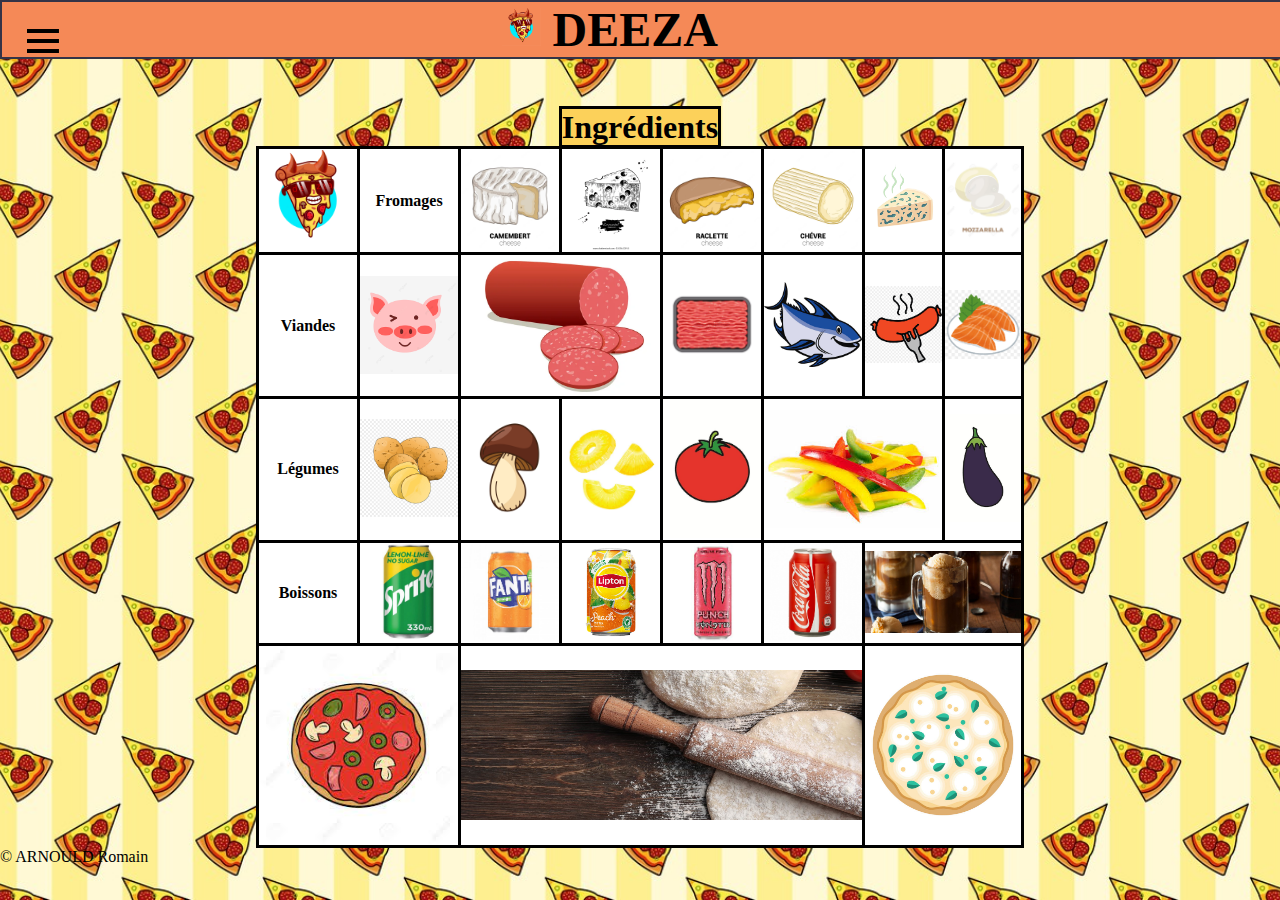
==== commit 6ec21972: "Site final de chez final" ====
--- a/index.html
+++ b/index.html
@@ -16,6 +16,7 @@
   </script> 
   </head> 
   <body> 
+    <!-- bordure -->
     <div id="boite_toit"> 
       <div id="sidebar" onclick="togglemenu()"> 
         <div class="toggle-btn"> 
@@ -27,7 +28,7 @@
           <li><a href="support.html" style="color: white; text-decoration: none;">Support</a></li> 
         </ul> 
       </div> 
-      <img src="pizza2.png" alt="logo DEZZA" /> 
+      <img src="img/pizza2.png" alt="logo DEZZA" /> 
       <strong>DEEZA</strong>
     </div> 
       <!-- tableau --> 
@@ -37,7 +38,7 @@
         <caption><strong><mark>Ingrédients</mark></strong></caption>
         <thead> 
           <tr> 
-            <th scope="col"><img src="pizza2.png" alt="pizza2" id="pizza2"></th> 
+            <th scope="col"><img src="img/pizza2.png" alt="pizza2" id="pizza2"></th> 
             <th scope="col">Fromages</th> 
             <th scope="col"><img src="img/camembert.avif" alt="camembert" id="boissons"></th> 
             <th scope="col"><img src="img/emmental.webp" alt="camembert" id="boissons"></th> 
--- a/css/style.css
+++ b/css/style.css
@@ -2,7 +2,7 @@
     background-color:rgb(52, 52, 71); 
     margin: 0px; 
     padding: 0px;
-    background: url(../dezza.png)no-repeat center fixed;
+    background: url(../img/dezza.png)no-repeat center fixed;
     -webkit-background-size:cover ;
     background-size: cover;
   } 
@@ -15,7 +15,8 @@
     text-align: center; 
     font-size: 300%; 
     margin-top: 0%; 
- 
+    height: 70px;
+    margin-bottom: 50px;
   } 
   #boite_toit img{ 
       width: 3%; 
